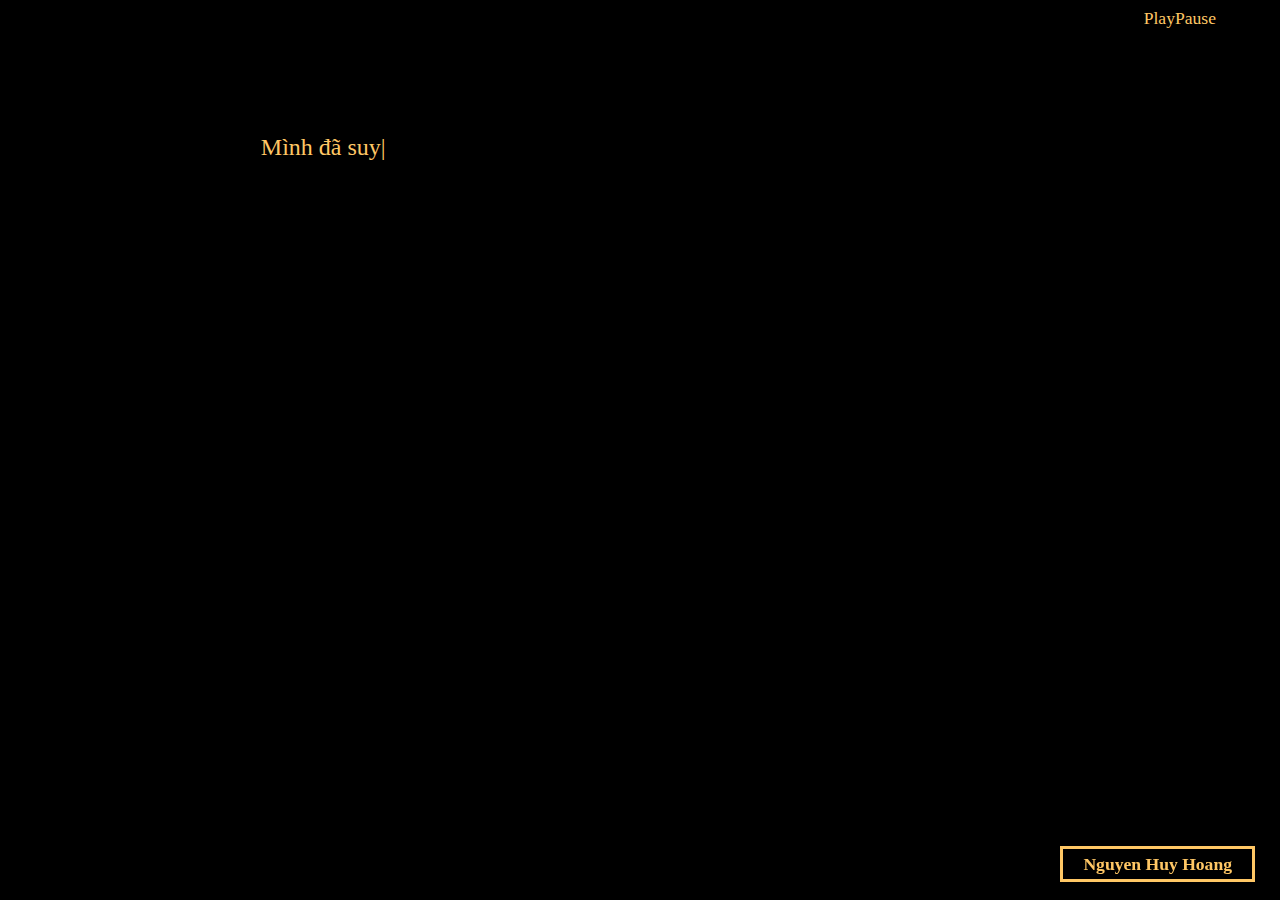
==== index.html @ b3cd3215 "first commit" ====
<!DOCTYPE html>
<html lang="en">
<head>
    <meta charset="UTF-8">
    <meta name="viewport" content="width=device-width, initial-scale=1.0">
    <title>Big Day, Big Deal</title>
    <link rel="stylesheet" href="styles/style.css"/>
</head>
<body>
    <div class="textCont"></div>
    <div class="song">
        <div class="title">Play</div>
        <div class="pause" onclick="togglePlay()">Pause</div>
        <div class="player">
            <audio 
            src="chung-ta-cua-hien-tai.mp3"
            class="audio"
            autoplay
            type="audio"
            loop=""
            ></audio>
        </div>
    </div>

    <footer>
        <a href="#" target="_blank" alt="">Nguyen Huy Hoang</a>
    </footer>
    <script src="letter.js"></script>
    <script>
        var pause = document.querySelector(".pause");
        var audio = document.querySelector(".audio");

        function togglePlay() {
            if (audio.paused) {
                audio.play();
                pause.innerHTML="Pause";
            } else {
                audio.pause();
                pause.innerHTML="Play";
                pause.style.color = "#848484";
            }
        }
    </script>

</body>
</html>
---- styles/style.css ----
:root {
    --theme-color: #285685;
    --font-color: #ffc765;
    --shade1: rgba(242, 38, 19, 0.5);
    --shade2: rgba(0, 255, 255, 0.5);
}

body {
    background-color: black;
    font-family: Chaucer;
    color: var(--font-color);
    display: flex;
    justify-content: center;
}

.textCont {
    font-size: 150%;
    margin-top: 10%;
    margin-left: 5px;
    margin-right: 5px;
    width: 60%;
    height: 80%;
}

div.textCont::after {
    content:"|";
    animation: blinky 1s linear infinite;
}

@keyframes blinky {
    0% {
        opacity: 0;
    }
    49.9% {
        opacity: 0;
    }
    50% {
        opacity: 1;
    }
    99.9% {
        opacity: 1;
    }
}

footer {
    position: fixed;
    bottom: 25px;
    right: 25px;
    z-index: 100;
}

footer > a {
    background-color: transparent;
    color: var(--font-color);
    font-weight: bold;
    font-family: "Megrim";
    font-size: 110%;
    text-decoration: none;
    padding: 5px 20px;
    border: 3px solid var(--font-color);
    transition: color 0.5s linear, box-shadow 0.5s ease-in;
}

.song {
    display: flex;
    align-items: center;
    font-size: 1.1em;
    right: 5%;
    position: absolute;
}

.pause {
    cursor: pointer;
}
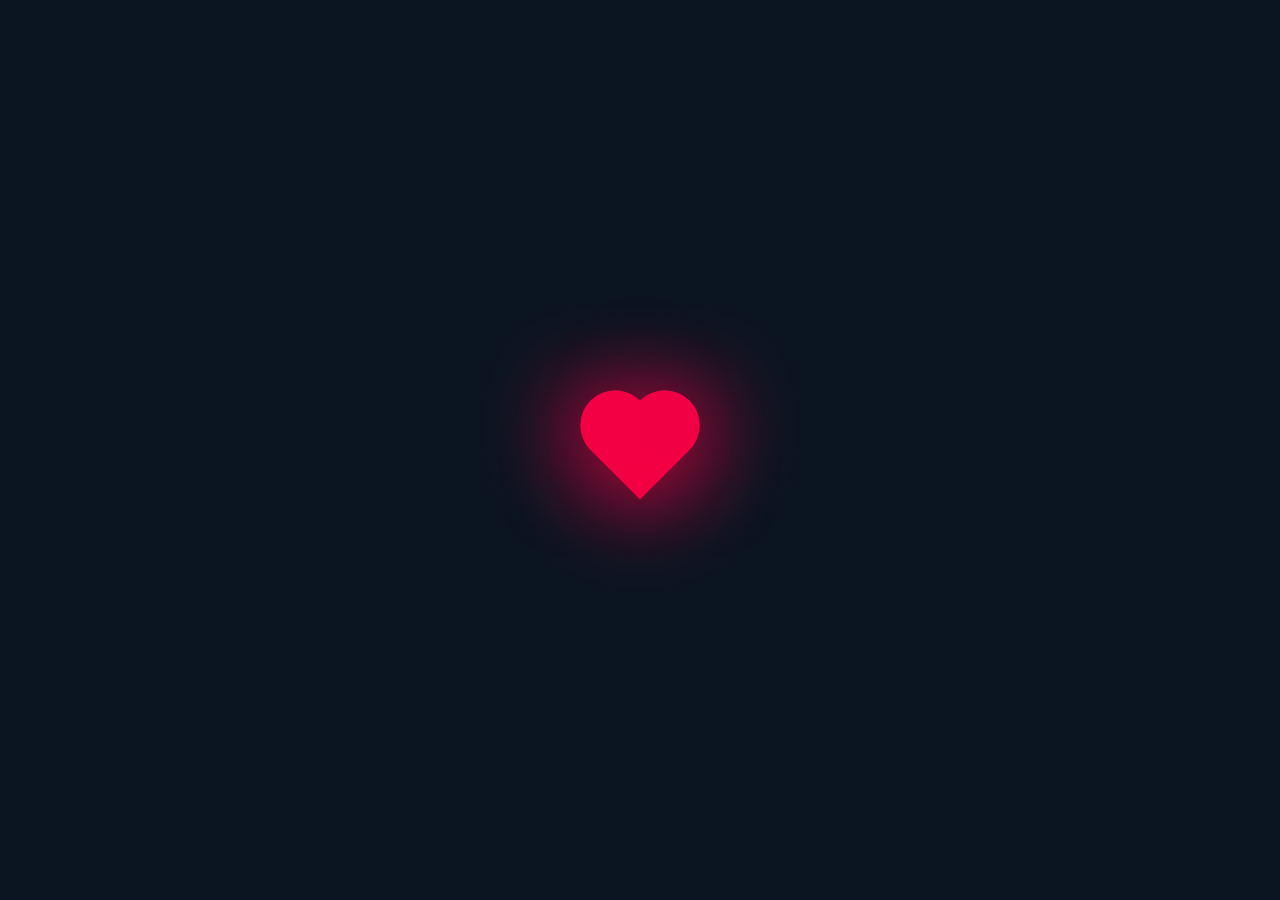
==== commit d572f725: "refactor: just a heart" ====
--- a/index.html
+++ b/index.html
@@ -3,44 +3,10 @@
 <head>
     <meta charset="UTF-8">
     <meta name="viewport" content="width=device-width, initial-scale=1.0">
-    <title>Big Day, Big Deal</title>
-    <link rel="stylesheet" href="styles/style.css"/>
+    <title>Document</title>
+    <link rel="stylesheet" href="styles/style.css">
 </head>
 <body>
-    <div class="textCont"></div>
-    <div class="song">
-        <div class="title">Play</div>
-        <div class="pause" onclick="togglePlay()">Pause</div>
-        <div class="player">
-            <audio 
-            src="chung-ta-cua-hien-tai.mp3"
-            class="audio"
-            autoplay
-            type="audio"
-            loop=""
-            ></audio>
-        </div>
-    </div>
-
-    <footer>
-        <a href="#" target="_blank" alt="">Nguyen Huy Hoang</a>
-    </footer>
-    <script src="letter.js"></script>
-    <script>
-        var pause = document.querySelector(".pause");
-        var audio = document.querySelector(".audio");
-
-        function togglePlay() {
-            if (audio.paused) {
-                audio.play();
-                pause.innerHTML="Pause";
-            } else {
-                audio.pause();
-                pause.innerHTML="Play";
-                pause.style.color = "#848484";
-            }
-        }
-    </script>
-
+    <div class="heart"></div>
 </body>
 </html>--- a/styles/style.css
+++ b/styles/style.css
@@ -1,75 +1,53 @@
-:root {
-    --theme-color: #285685;
-    --font-color: #ffc765;
-    --shade1: rgba(242, 38, 19, 0.5);
-    --shade2: rgba(0, 255, 255, 0.5);
+body {
+    margin: 0;
+    padding: 0;
+    min-height: 100vh;
+    display: flex;
+    align-items: center;
+    justify-content: center;
+    background: #0b1522;
 }
 
-body {
-    background-color: black;
-    font-family: Chaucer;
-    color: var(--font-color);
-    display: flex;
-    justify-content: center;
+.heart {
+    height: 70px;
+    width: 70px;
+    background: #f20044;
+    position: relative;
+    transform: rotate(-45deg);
+    box-shadow: -10px 10px 90px #f20044;
+    animation: heart 0.6s linear infinite;
 }
 
-.textCont {
-    font-size: 150%;
-    margin-top: 10%;
-    margin-left: 5px;
-    margin-right: 5px;
-    width: 60%;
-    height: 80%;
-}
-
-div.textCont::after {
-    content:"|";
-    animation: blinky 1s linear infinite;
-}
-
-@keyframes blinky {
+@keyframes heart{
     0% {
-        opacity: 0;
+        transform: rotate(-45deg) scale(1.07);
     }
-    49.9% {
-        opacity: 0;
+    80% {
+        transform: rotate(-45deg) scale(1.0);
     }
-    50% {
-        opacity: 1;
-    }
-    99.9% {
-        opacity: 1;
+    100% {
+        transform: rotate(-45deg) scale(0.8);
     }
 }
 
-footer {
-    position: fixed;
-    bottom: 25px;
-    right: 25px;
-    z-index: 100;
+.heart::before {
+    content: '';
+    position: absolute;
+    height: 70px;
+    width: 70px;
+    background: #f20044;
+    top: -50%;
+    border-radius: 50px;
+    box-shadow: -10px -10px 90px #f20044;
 }
 
-footer > a {
-    background-color: transparent;
-    color: var(--font-color);
-    font-weight: bold;
-    font-family: "Megrim";
-    font-size: 110%;
-    text-decoration: none;
-    padding: 5px 20px;
-    border: 3px solid var(--font-color);
-    transition: color 0.5s linear, box-shadow 0.5s ease-in;
-}
-
-.song {
-    display: flex;
-    align-items: center;
-    font-size: 1.1em;
-    right: 5%;
+.heart::after {
+    content: '';
     position: absolute;
-}
-
-.pause {
-    cursor: pointer;
-}
-
+    height: 70px;
+    width: 70px;
+    background: #f20044;
+    right: -50%;
+    border-radius: 50px;
+    box-shadow: 10px 10px 90px #f20044;
+}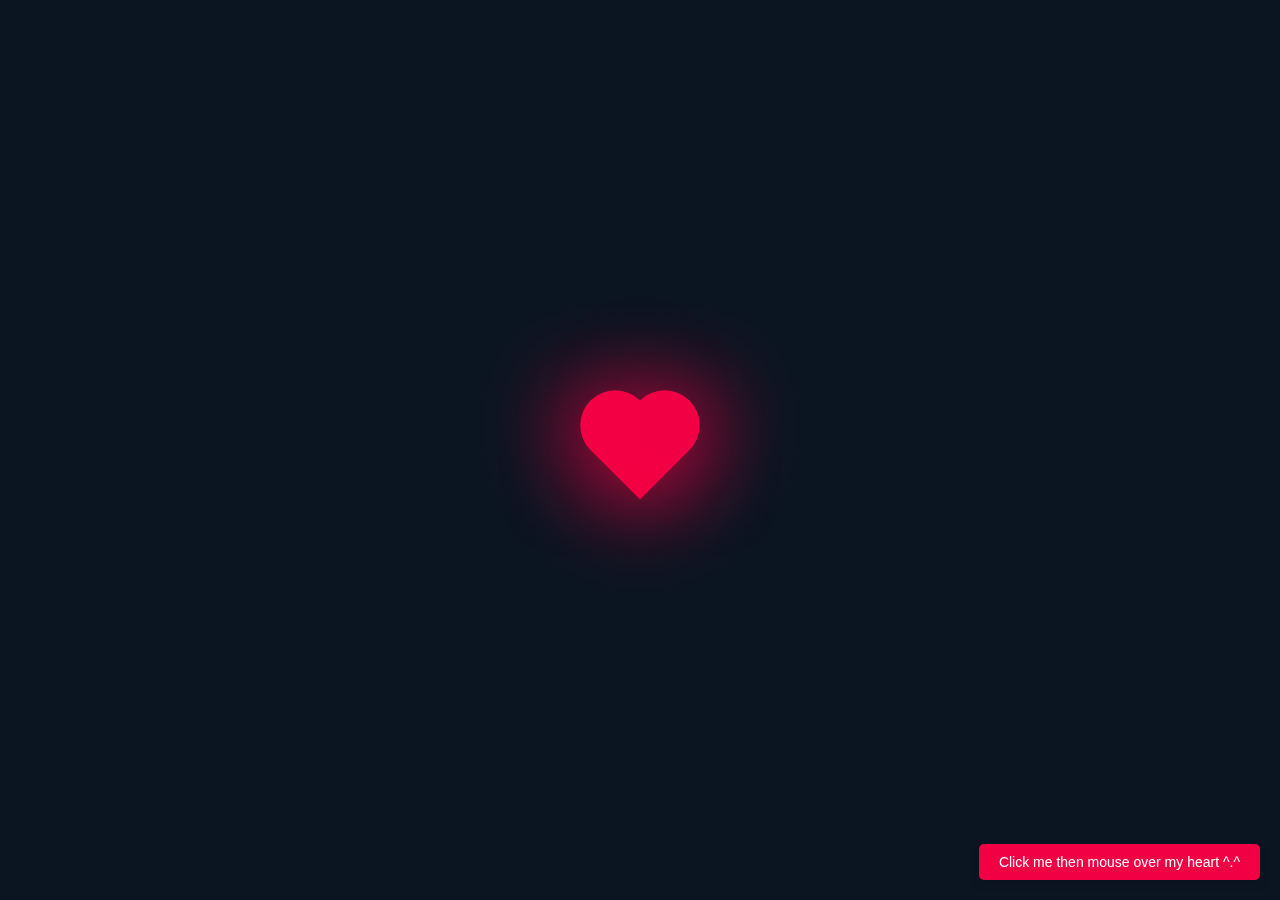
==== commit 6da8d81f: "refactor: add 1 div for browser know the contact" ====
--- a/index.html
+++ b/index.html
@@ -7,6 +7,32 @@
     <link rel="stylesheet" href="styles/style.css">
 </head>
 <body>
-    <div class="heart"></div>
+    <div class="heart" onclick="redirectToTextPage()"></div>
+
+    <div class="click-me" onclick="removeDiv()">Click me then mouse over my heart ^.^</div>
+
+    <audio class="background-music" src="our_song.mp3" loop></audio>
+
+    <script>
+        var audio = document.querySelector('.background-music');
+        var heart = document.querySelector('.heart');
+
+        heart.addEventListener('mouseover', function() {
+            audio.play();
+        });
+
+        heart.addEventListener('mouseout', function() {
+            audio.pause();
+        });
+        
+        function redirectToTextPage() {
+            window.location.href = "somethingtosay.html";
+        }
+
+        function removeDiv() {
+            var clickMeDiv = document.querySelector('.click-me');
+            clickMeDiv.style.display = 'none';
+        }
+    </script>
 </body>
 </html>--- a/styles/style.css
+++ b/styles/style.css
@@ -16,6 +16,7 @@
     transform: rotate(-45deg);
     box-shadow: -10px 10px 90px #f20044;
     animation: heart 0.6s linear infinite;
+    cursor: pointer;
 }
 
 @keyframes heart{
@@ -50,4 +51,18 @@
     right: -50%;
     border-radius: 50px;
     box-shadow: 10px 10px 90px #f20044;
+}
+
+.click-me {
+    position: fixed;
+    bottom: 20px;
+    right: 20px;
+    padding: 10px 20px;
+    background-color: #f20044;
+    color: white;
+    font-family: Arial, sans-serif;
+    font-size: 14px;
+    cursor: pointer;
+    border-radius: 5px;
+    box-shadow: 0px 4px 10px rgba(0, 0, 0, 0.2);
 }